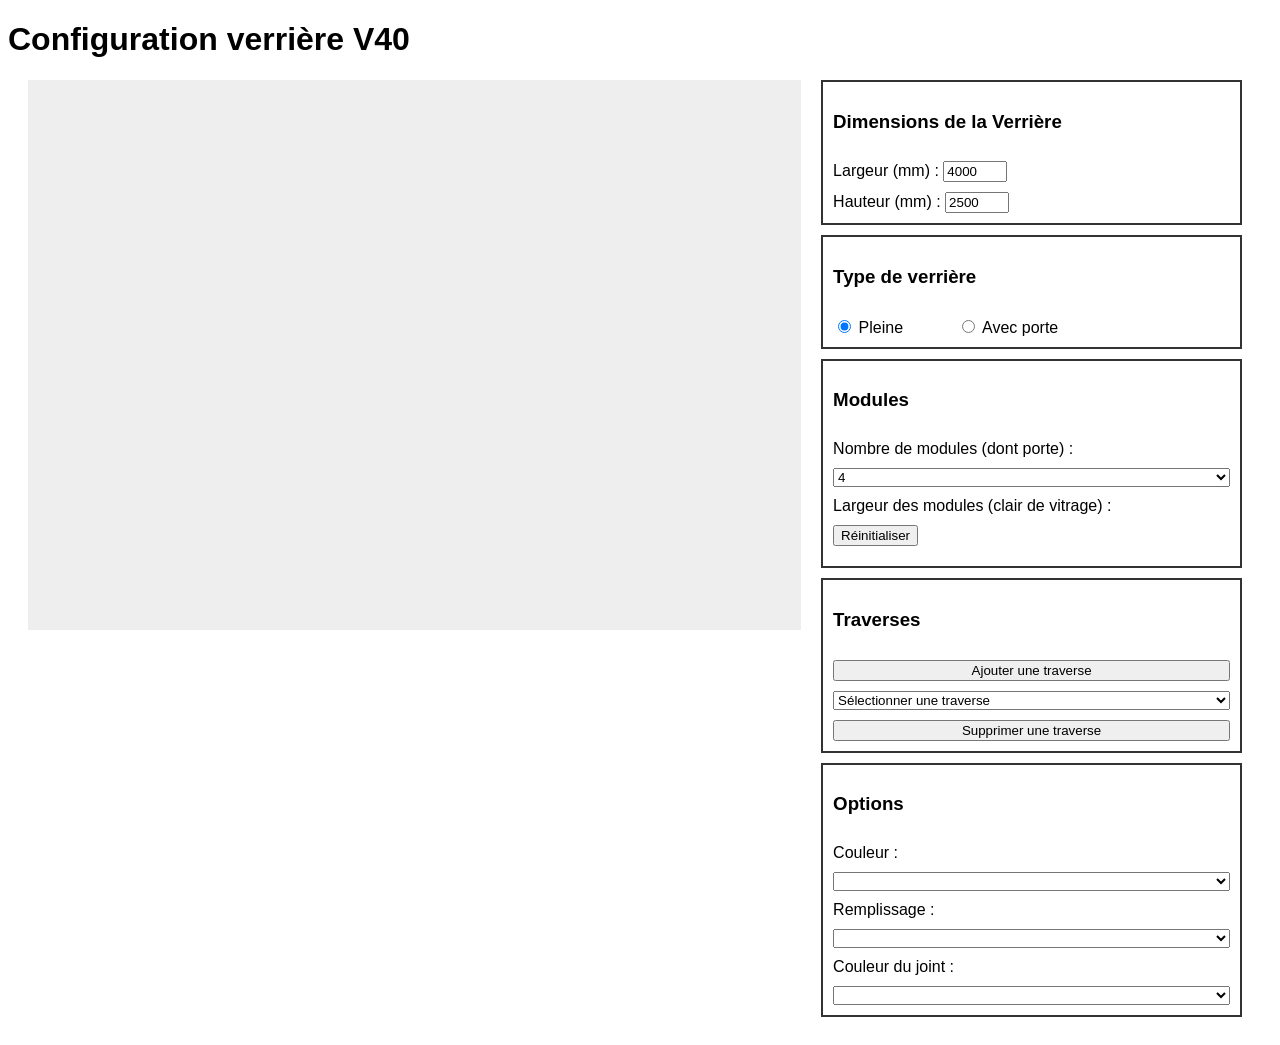
==== old/index.html @ 19b16ede "first" ====
<!DOCTYPE html>
<html lang="fr">
  <head>
    <meta charset="UTF-8" />
    <title>Maquette Configuration Verrière V40</title>
    <link rel="stylesheet" href="style.css" />
  </head>
  <body>
    <h1>Configuration verrière V40</h1>
    <div id="configuration">
      <svg id="svg-preview" viewBox="0 0 900 550"></svg>
      <section id="forms">
        <form id="configuration-dimensions">
          <h3>Dimensions de la Verrière</h3>
          <label
            >Largeur (mm) :
            <input
              id="width"
              type="number"
              data-config-key="width"
              value="4000"
              min="400"
              max="5000"
          /></label>
          <label
            >Hauteur (mm) :
            <input
              id="height"
              type="number"
              data-config-key="height"
              value="2500"
              min="400"
              max="5000"
          /></label>
        </form>
        <form id="configuration-type">
          <h3>Type de verrière</h3>
          <div>
            <input
              type="radio"
              id="type1"
              name="type"
              value="pleine"
              data-config-key="type"
              checked
            />
            <label for="type1" style="margin-right: 50px">Pleine</label>

            <input
              type="radio"
              id="type2"
              name="type"
              value="porte"
              data-config-key="type"
            />
            <label for="type2">Avec porte</label>
          </div>
        </form>
        <form id="configuration-porte">
          <h3>Porte</h3>
          <label for="tierce">Avec une porte tierce :</label>
          <select name="tierce" id="tierce" data-config-key="withTierce">
            <option value="false" selected>Non</option>
            <option value="true">Oui</option>
          </select>
          <label for="imposte">Porte avec imposte :</label>
          <select name="imposte" id="imposte" data-config-key="withImposte">
            <option value="false" selected>Non</option>
            <option value="true">Oui</option>
          </select>
          <label for="charniere">Type de charnière :</label>
          <select
            name="charniere"
            id="charniere"
            data-config-key="charniereType"
          >
            <option value="visible" selected>Visible</option>
            <option value="invisible">Invisible</option>
          </select>
          <label
            >Largeur de la porte (mm) :
            <input
              type="number"
              data-config-key="porteWidth"
              value="730"
              min="400"
              max="1230"
          /></label>
          <label id="widthTierce"
            >Largeur de la tierce (mm) :
            <input
              type="number"
              data-config-key="tierceWidth"
              value="350"
              min="300"
              max="1230"
          /></label>
          <label
            >Hauteur de la porte (mm) :
            <input
              type="number"
              data-config-key="porteHeight"
              value="2200"
              min="500"
              max="4000"
          /></label>
        </form>
        <form id="configuration-modules">
          <h3>Modules</h3>
          <label for="modulesCount">Nombre de modules (dont porte) :</label>
          <select
            name="modulesCount"
            id="modulesCount"
            data-config-key="modulesCount"
          >
            <option value="2">2</option>
            <option value="3">3</option>
            <option value="4" selected>4</option>
            <option value="5">5</option>
          </select>
          <label id="label-modulePorte" for="modulePorte"
            >Emplacement de la porte :</label
          >
          <select
            name="modulePorte"
            id="modulePorte"
            data-config-key="porteIndex"
          ></select>
          <label>Largeur des modules (clair de vitrage) :</label>
          <button id="reset-btn" type="button" style="width: fit-content">
            Réinitialiser
          </button>
          <div id="modules-width"></div>
        </form>
        <form id="configuration-traverses">
          <h3>Traverses</h3>
          <button id="add-traverse" type="button">Ajouter une traverse</button>
          <select name="list-traverses" id="list-traverses" class="">
            <option value="" selected>Sélectionner une traverse</option>
          </select>
          <button id="delete-traverse" type="button" class="">
            Supprimer une traverse
          </button>
        </form>
        <form id="configuration-traverses-porte">
          <h3>Traverses sur la porte</h3>
          <label for="type-traverses">Type de traverse :</label>
          <select
            name="type-traverses"
            id="type-traverses"
            data-config-key="traverseType"
          >
            <option value="28" selected>28</option>
            <option value="37">37</option>
          </select>
          <label for="traverse-tierce">Traverses sur tierce :</label>
          <select
            name="traverse-tierce"
            id="traverse-tierce"
            data-config-key="traverseTierce"
          >
            <option value="false" selected>Non</option>
            <option value="true">Oui</option>
          </select>
          <button id="add-traverse-porte" type="button">
            Ajouter une traverse
          </button>
          <select
            name="list-traverses-tierce"
            id="list-traverses-tierce"
            class=""
          >
            <option value="" selected>Sélectionner une traverse</option>
          </select>
          <button id="delete-traverse-tierce" type="button" class="">
            Supprimer une traverse
          </button>
        </form>
        <form id="configuration-options">
          <h3>Options</h3>
          <label for="color-profile">Couleur :</label>
          <select
            name="color-profile"
            id="color-profile"
            data-config-key="colorProfile"
          >
            <option value="noir" selected>Laqué noir RAL 9005 granité</option>
            <option value="gris">Laqué gris RAL 7016 granité</option>
            <option value="blanc">Laqué blanc RAL 9003 granité</option>
          </select>
          <label for="ep-remplissage">Remplissage :</label>
          <select
            name="ep-remplissage"
            id="ep-remplissage"
            data-config-key="remplissageEp"
          >
            <option value="6" selected>6mm</option>
            <option value="8">8mm</option>
          </select>
          <label for="color-joint">Couleur du joint :</label>
          <select
            name="color-joint"
            id="color-joint"
            data-config-key="colorJoint"
          >
            <option value="noir" selected>Noir</option>
            <option value="transp">Transparent</option>
            <option value="blanc">Blanc</option>
          </select>
        </form>
        <form id="configuration-options-porte">
          <h3>Options porte</h3>
          <label for="sens-ouverture">Sens d'ouverture :</label>
          <select
            name="sens-ouverture"
            id="sens-ouverture"
            data-config-key="sensOuverture"
          >
            <option value="droit" selected>Poussant droit</option>
            <option value="gauche">Poussant gauche</option>
          </select>
          <label for="serrure">Serrure :</label>
          <select name="serrure" id="serrure" data-config-key="serrure">
            <option value="SERROULM" selected>SERROULM - Rouleau seul</option>
            <option value="SERROULPENM">
              SERROULPENM - Rouleau + Pêne + 1/2 cylindre
            </option>
            <option value="SERPEN35M">
              SERPEN35M - Pêne demi-tour + Pêne dormant
            </option>
          </select>
          <label for="po66-profile">Profil :</label>
          <select
            name="po66-profile"
            id="po66-profile"
            data-config-key="profile"
          >
            <option value="po66" selected>
              PO66 - Profil Porte Ouvrante 66
            </option>
            <option value="po6622u">
              PO6622U - Profil Porte Ouvrante 66 usiné
            </option>
          </select>
          <label for="color-bequille">Couleur béquille :</label>
          <select
            name="color-bequille"
            id="color-bequille"
            data-config-key="colorBequille"
          >
            <option value="noir" selected>Noir</option>
            <option value="inox">Inox</option>
          </select>
          <label for="color-pvitrage">Couleur joint de vitrage :</label>
          <select
            name="color-pvitrage"
            id="color-pvitrage"
            data-config-key="colorPvitrage"
          >
            <option value="noir" selected>Noir</option>
            <option value="transp">Transparent</option>
          </select>
        </form>
      </section>
    </div>
    <section id="recapitulatif">
      <table id="profiles"></table>
      <table id="accessoires"></table>
      <table id="remplissage"></table>
    </section>
    <script src="script.js"></script>
  </body>
</html>
---- old/style.css ----
* {
  box-sizing: border-box;
}

body {
  font-family: sans-serif;
}

.hidden {
  display: none;
}

#configuration {
  display: flex;
  gap: 20px;
  margin: 20px;
}

svg {
  background-color: #eee;
  width: 900px;
  height: 550px;
  position: sticky;
  top: 20px;
}

#forms {
  display: flex;
  flex-direction: column;
  gap: 10px;
  width: 500px;
  padding-right: 10px;
}

form {
  display: flex;
  flex-direction: column;
  gap: 10px;
  width: 100%;
  border: 2px solid #333;
  padding: 10px;
}
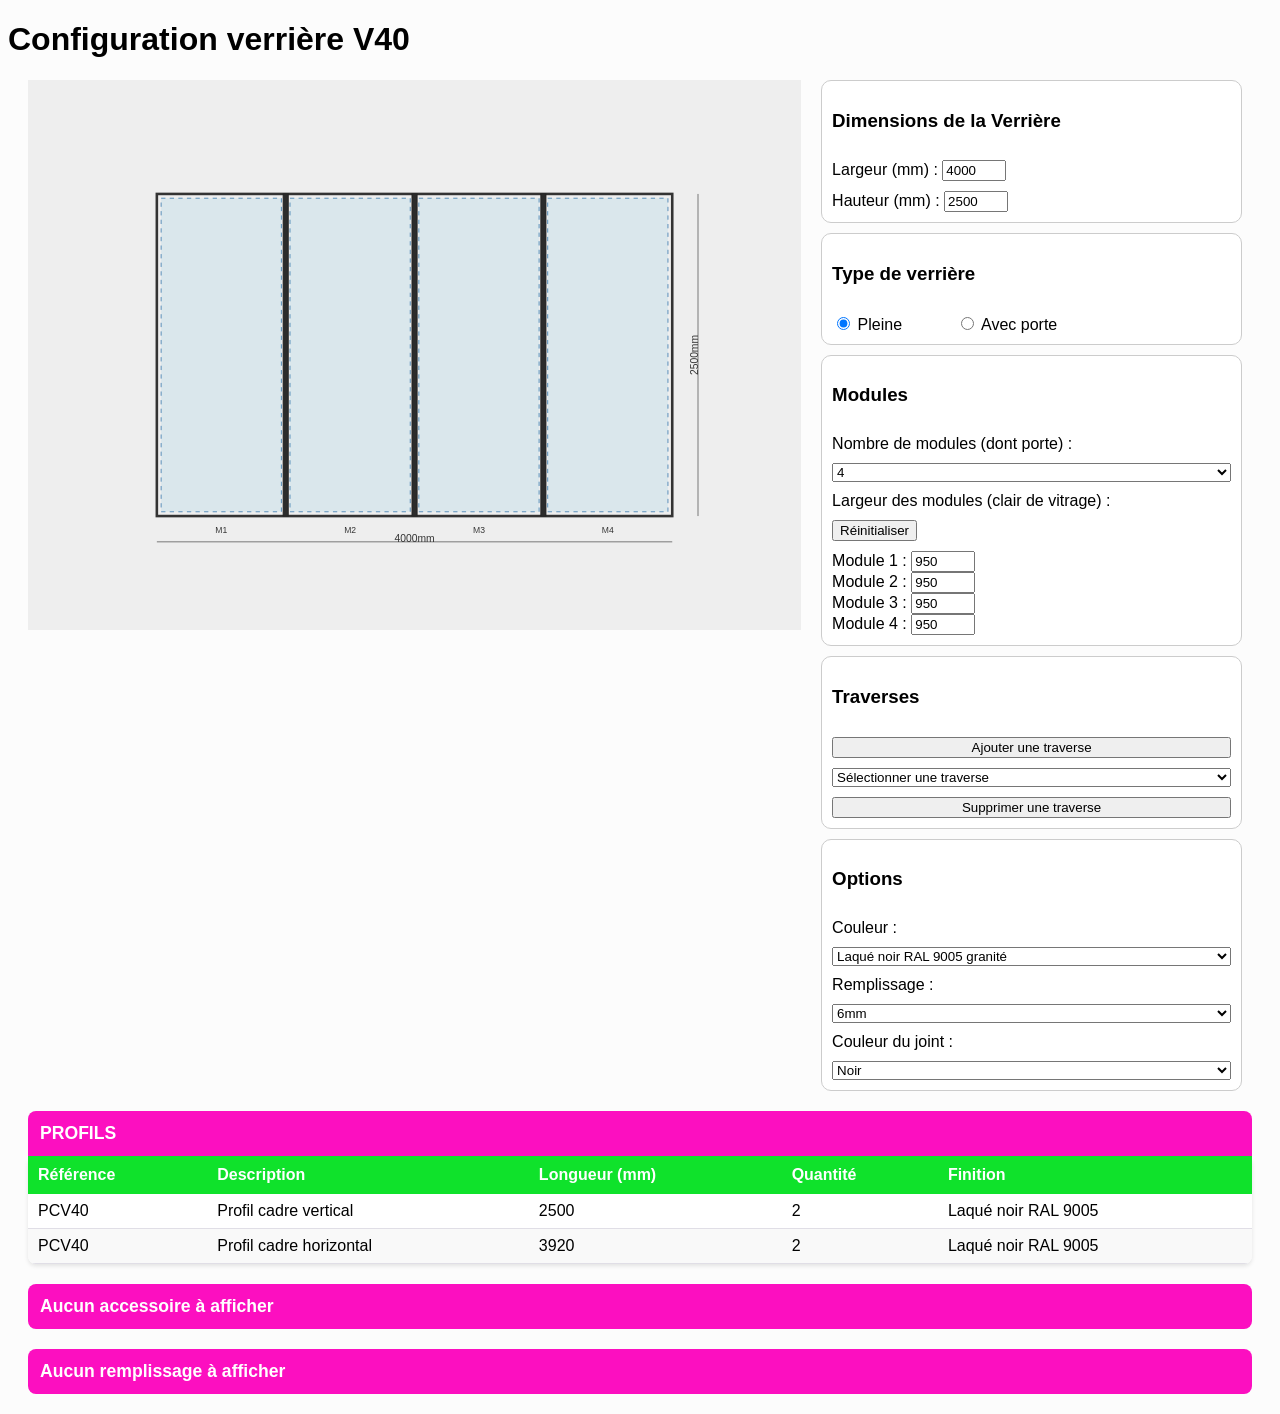
==== commit 4440e867: "restart" ====
--- a/old/index.html
+++ b/old/index.html
@@ -59,12 +59,27 @@
         <form id="configuration-porte">
           <h3>Porte</h3>
           <label for="tierce">Avec une porte tierce :</label>
-          <select name="tierce" id="tierce" data-config-key="withTierce">
+          <select name="tierce" id="tierce" data-config-key="porte.withTierce">
             <option value="false" selected>Non</option>
             <option value="true">Oui</option>
           </select>
           <label for="imposte">Porte avec imposte :</label>
-          <select name="imposte" id="imposte" data-config-key="withImposte">
+          <select
+            name="imposte"
+            id="imposte"
+            data-config-key="porte.withImposte"
+          >
+            <option value="false" selected>Non</option>
+            <option value="true">Oui</option>
+          </select>
+          <label id="label-dormant" for="dormant"
+            >Porte avec dormant haut :</label
+          >
+          <select
+            name="dormant"
+            id="dormant"
+            data-config-key="porte.withDormant"
+          >
             <option value="false" selected>Non</option>
             <option value="true">Oui</option>
           </select>
@@ -72,7 +87,7 @@
           <select
             name="charniere"
             id="charniere"
-            data-config-key="charniereType"
+            data-config-key="porte.charniereType"
           >
             <option value="visible" selected>Visible</option>
             <option value="invisible">Invisible</option>
@@ -81,7 +96,7 @@
             >Largeur de la porte (mm) :
             <input
               type="number"
-              data-config-key="porteWidth"
+              data-config-key="porte.porteWidth"
               value="730"
               min="400"
               max="1230"
@@ -90,7 +105,7 @@
             >Largeur de la tierce (mm) :
             <input
               type="number"
-              data-config-key="tierceWidth"
+              data-config-key="porte.tierceWidth"
               value="350"
               min="300"
               max="1230"
@@ -99,11 +114,12 @@
             >Hauteur de la porte (mm) :
             <input
               type="number"
-              data-config-key="porteHeight"
+              data-config-key="porte.porteHeight"
               value="2200"
               min="500"
               max="4000"
           /></label>
+          <p id="dimensions-ouverture">Dimensions de l'ouverture :</p>
         </form>
         <form id="configuration-modules">
           <h3>Modules</h3>
@@ -113,10 +129,7 @@
             id="modulesCount"
             data-config-key="modulesCount"
           >
-            <option value="2">2</option>
-            <option value="3">3</option>
             <option value="4" selected>4</option>
-            <option value="5">5</option>
           </select>
           <label id="label-modulePorte" for="modulePorte"
             >Emplacement de la porte :</label
@@ -125,7 +138,9 @@
             name="modulePorte"
             id="modulePorte"
             data-config-key="porteIndex"
-          ></select>
+          >
+            <option value="3" selected>3</option>
+          </select>
           <label>Largeur des modules (clair de vitrage) :</label>
           <button id="reset-btn" type="button" style="width: fit-content">
             Réinitialiser
@@ -148,12 +163,12 @@
           <select
             name="type-traverses"
             id="type-traverses"
-            data-config-key="traverseType"
+            data-config-key="porte.traverseType"
           >
             <option value="28" selected>28</option>
             <option value="37">37</option>
           </select>
-          <label for="traverse-tierce">Traverses sur tierce :</label>
+          <!-- <label for="porte.traverse-tierce">Traverses sur tierce :</label>
           <select
             name="traverse-tierce"
             id="traverse-tierce"
@@ -161,7 +176,7 @@
           >
             <option value="false" selected>Non</option>
             <option value="true">Oui</option>
-          </select>
+          </select> -->
           <button id="add-traverse-porte" type="button">
             Ajouter une traverse
           </button>
@@ -182,7 +197,7 @@
           <select
             name="color-profile"
             id="color-profile"
-            data-config-key="colorProfile"
+            data-config-key="options.colorProfile"
           >
             <option value="noir" selected>Laqué noir RAL 9005 granité</option>
             <option value="gris">Laqué gris RAL 7016 granité</option>
@@ -192,7 +207,7 @@
           <select
             name="ep-remplissage"
             id="ep-remplissage"
-            data-config-key="remplissageEp"
+            data-config-key="options.remplissageEp"
           >
             <option value="6" selected>6mm</option>
             <option value="8">8mm</option>
@@ -201,7 +216,7 @@
           <select
             name="color-joint"
             id="color-joint"
-            data-config-key="colorJoint"
+            data-config-key="options.colorJoint"
           >
             <option value="noir" selected>Noir</option>
             <option value="transp">Transparent</option>
@@ -214,13 +229,13 @@
           <select
             name="sens-ouverture"
             id="sens-ouverture"
-            data-config-key="sensOuverture"
+            data-config-key="porte.sensOuverture"
           >
             <option value="droit" selected>Poussant droit</option>
             <option value="gauche">Poussant gauche</option>
           </select>
           <label for="serrure">Serrure :</label>
-          <select name="serrure" id="serrure" data-config-key="serrure">
+          <select name="serrure" id="serrure" data-config-key="porte.serrure">
             <option value="SERROULM" selected>SERROULM - Rouleau seul</option>
             <option value="SERROULPENM">
               SERROULPENM - Rouleau + Pêne + 1/2 cylindre
@@ -233,7 +248,7 @@
           <select
             name="po66-profile"
             id="po66-profile"
-            data-config-key="profile"
+            data-config-key="porte.profile"
           >
             <option value="po66" selected>
               PO66 - Profil Porte Ouvrante 66
@@ -246,7 +261,7 @@
           <select
             name="color-bequille"
             id="color-bequille"
-            data-config-key="colorBequille"
+            data-config-key="porte.colorBequille"
           >
             <option value="noir" selected>Noir</option>
             <option value="inox">Inox</option>
@@ -255,7 +270,7 @@
           <select
             name="color-pvitrage"
             id="color-pvitrage"
-            data-config-key="colorPvitrage"
+            data-config-key="porte.colorPvitrage"
           >
             <option value="noir" selected>Noir</option>
             <option value="transp">Transparent</option>
@@ -268,6 +283,10 @@
       <table id="accessoires"></table>
       <table id="remplissage"></table>
     </section>
+    <script src="events.js"></script>
+    <script src="references_db.js"></script>
+    <script src="debits.js"></script>
+    <script src="rendu.js"></script>
     <script src="script.js"></script>
   </body>
 </html>
--- a/old/style.css
+++ b/old/style.css
@@ -4,6 +4,7 @@
 
 body {
   font-family: sans-serif;
+  background-color: #fcfcfc;
 }
 
 .hidden {
@@ -33,10 +34,59 @@
 }
 
 form {
+  background-color: white;
   display: flex;
   flex-direction: column;
   gap: 10px;
   width: 100%;
-  border: 2px solid #333;
+  border-radius: 10px;
+  border: 1px solid #ccc;
   padding: 10px;
 }
+
+/* Styles pour les tableaux de récapitulatif */
+#recapitulatif {
+  margin: 20px;
+  display: flex;
+  flex-direction: column;
+  gap: 20px;
+}
+
+#recapitulatif table {
+  width: 100%;
+  border-collapse: collapse;
+  background-color: white;
+  border-radius: 8px;
+  overflow: hidden;
+  box-shadow: 0 2px 4px rgba(0, 0, 0, 0.1);
+}
+
+#recapitulatif caption {
+  background-color: #fc0fc0;
+  color: white;
+  padding: 12px;
+  font-weight: bold;
+  font-size: 1.1em;
+  text-align: left;
+}
+
+#recapitulatif th {
+  background-color: #0fe22b;
+  color: white;
+  padding: 10px;
+  text-align: left;
+  font-weight: bold;
+}
+
+#recapitulatif td {
+  padding: 8px 10px;
+  border-bottom: 1px solid #e0dee6;
+}
+
+#recapitulatif tr:hover {
+  background-color: #f8f9fa;
+}
+
+#recapitulatif tr:nth-child(even) {
+  background-color: #f9f9f9;
+}
